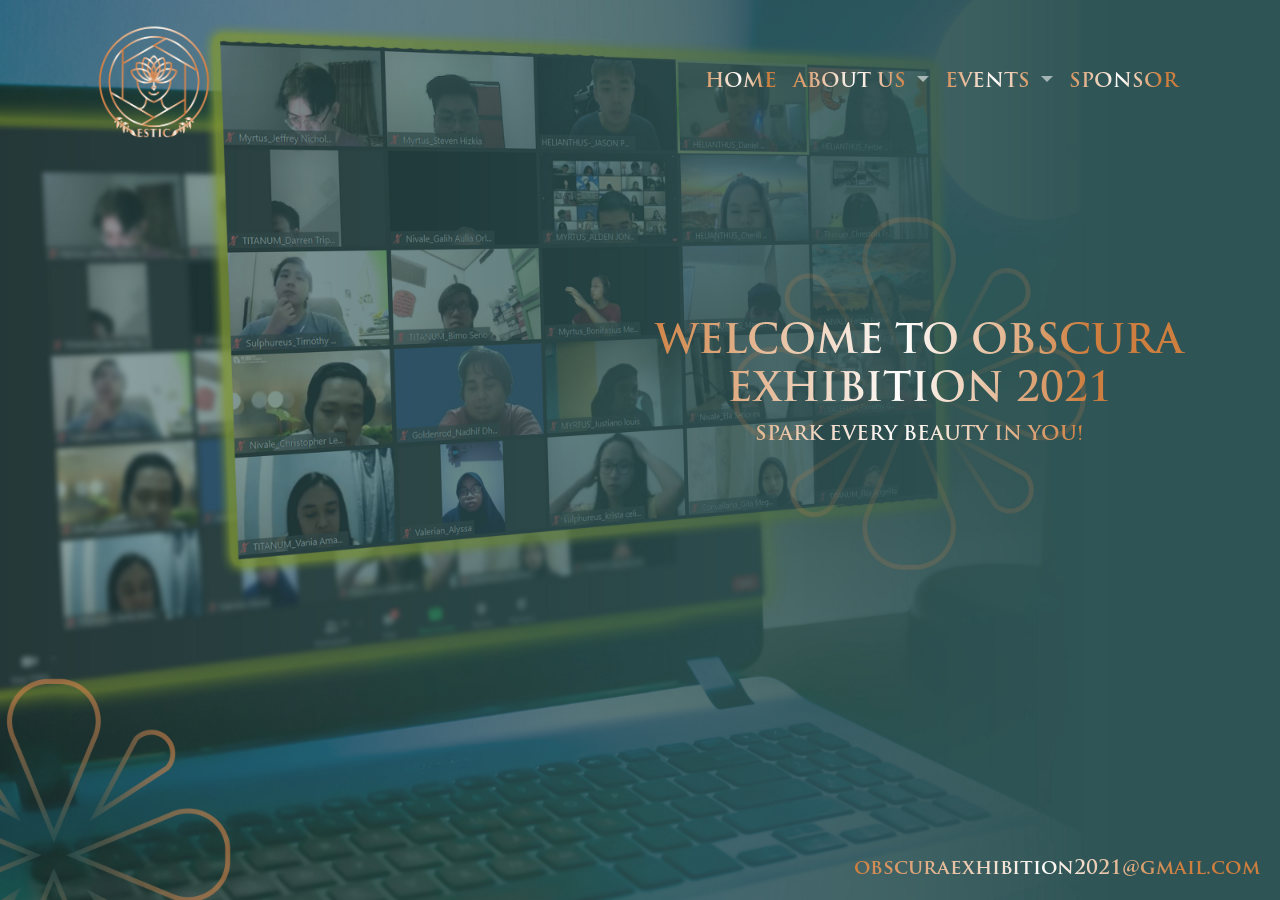
==== index.html @ 289a25be "70%" ====
<!DOCTYPE html>
<html lang="en">
  <head>
    <meta charset="UTF-8" />
    <meta http-equiv="X-UA-Compatible" content="IE=edge" />
    <meta name="viewport" content="width=device-width, initial-scale=1.0" />
    <title>Obscura Exhibition Estic</title>

    <!-- Latest compiled and minified CSS -->
    <link href="https://cdn.jsdelivr.net/npm/bootstrap@5.0.0-beta2/dist/css/bootstrap.min.css" rel="stylesheet" integrity="sha384-BmbxuPwQa2lc/FVzBcNJ7UAyJxM6wuqIj61tLrc4wSX0szH/Ev+nYRRuWlolflfl" crossorigin="anonymous" />
    <link rel="stylesheet" href="main.css">

    <!-- jQuery library -->
    <script src="https://ajax.googleapis.com/ajax/libs/jquery/3.5.1/jquery.min.js"></script>

    <!-- Latest compiled JavaScript -->
    <script src="https://cdn.jsdelivr.net/npm/bootstrap@5.0.0-beta2/dist/js/bootstrap.bundle.min.js" integrity="sha384-b5kHyXgcpbZJO/tY9Ul7kGkf1S0CWuKcCD38l8YkeH8z8QjE0GmW1gYU5S9FOnJ0" crossorigin="anonymous"></script>

  </head>
  <body>
    <!-- Start Navbar -->
    <div class="container">
      <nav class="navbar navbar-expand-lg navbar-dark">
        <div class="container">
          <a class="navbar-brand" href="index.html"><img style="height: 7.5rem;" src="./img/logo without bg.png" alt="logo"></a>
          <button class="navbar-toggler" type="button" data-bs-toggle="collapse" data-bs-target="#navbarNav" aria-controls="navbarNav" aria-expanded="false" aria-label="Toggle navigation">
            <span class="navbar-toggler-icon"></span>
          </button>
          <div class="collapse navbar-collapse" id="navbarNav">
            <ul class="navbar-nav ms-auto">
              <li class="nav-item fontGoldNav">
                <a class="nav-link active" aria-current="page" href="index.html">Home</a>
              </li>
              <li class="nav-item dropdown ">
                <a class="nav-link dropdown-toggle fontGoldNav" href="" id="navbarDropdownMenuLink" role="button" data-bs-toggle="dropdown" aria-expanded="false">
                  About Us
                </a>
                <ul class="dropdown-menu" aria-labelledby="navbarDropdownMenuLink">
                  <li><a class="dropdown-item" href="about/comitee.html">OUR COMMITTEE</a></li>
                  <li><a class="dropdown-item" href="about/estic.html">ESTIC</a></li>
                  <li><a class="dropdown-item" href="about/index.html">OBSCURA</a></li>
                </ul>
              </li>
              <li class="nav-item dropdown ">
                <a class="nav-link dropdown-toggle fontGoldNav" href="" id="navbarDropdownMenuLink" role="button" data-bs-toggle="dropdown" aria-expanded="false">
                  Events
                </a>
                <ul class="dropdown-menu" aria-labelledby="navbarDropdownMenuLink">
                  <li><a class="dropdown-item" href="./exhibition/competition.html">COMPETITION</a></li>
                  <li><a class="dropdown-item" href="events_galleryOpening.html">GALLERY</a></li>
                  <li><a class="dropdown-item" href="./exhibition/live-streaming.html">STREAMING</a></li>
                </ul>
              </li>
              <li class="nav-item fontGoldNav">
                <a class="nav-link" href="#">SPONSOR</a>
              </li>
            </ul>
          </div>
        </div>
      </nav>
    <!-- Navbar End -->
    <div class="container">
      <div class="row" style="text-align: center; margin-top: 15%;">
        <div class="col-sm-6" style="margin-top: 20%;">
          
        </div>
        <div class="col-sm-6 fontGold">
          <h1>WELCOME TO OBSCURA EXHIBITION 2021</h1>
          <h5>Spark every beauty in you!</h5>
        </div>
      </div>
    </div>
  </div>


<!-- Footer -->
<footer class="footer">
    <div class="position-absolute bottom-0 end-0 fontGold" style="margin-right: 20px; text-transform: lowercase;">
      <p>obscuraexhibition2021@gmail.com</p>
    </div>
</footer>
<!-- Footer -->
    
  </body>
</html>
---- main.css ----
@font-face {
    font-family: bodyFontReg;
    src: url(/font/baru/TrajanPro-Bold.otf);
    font-weight: bold;
  }
  body {
    background-image: url("./img/bg_home_page.jpg");
    background-size: cover;
    min-height: 100vh;
    padding: 1vh 5vw;
    font-family: "bodyFontReg";
    font-weight: 900;
    overflow: hidden;
  }
  .navMenu {
    font-weight: bold;
    color: goldenrod;
    margin-top: -60px;
  }
  .dropdown-menu {
    background-color:  #a56231;
    border-radius: 0px;
    border: transparent;
    color: white;
    font-size: 0.8rem;
    letter-spacing: 2px;
  }
  .dropdown-menu li a{
    color: aliceblue;
  }
  .dropdown-menu li a:hover {
    background-color:  #ca783e;
    color: aliceblue;
  }
  .fontGoldNav {
    background: linear-gradient(to right, #ce7e3e, #ffff 47%, #ce7e3e 80%);
    -webkit-background-clip: text;
    -webkit-text-fill-color: transparent; 
    position: relative;
    text-transform: uppercase;	
    margin: 0;
    font-size: 20px;
  }
  .fontGold {
    /* background: linear-gradient(to right, #cfc09f 22%,#634f2c 24%, #cfc09f 26%, #cfc09f 27%,#ffecb3 40%,#3a2c0f 78%);  */
    background: linear-gradient(to right, #ce7e3e, #ffff 47%, #ce7e3e 80%);
    -webkit-background-clip: text;
    -webkit-text-fill-color: transparent;
    position: relative;
    text-transform: uppercase;	
    margin: 0;
    font-size: 20px;
    
  }
  .footer {
    position: fixed;
    left: 0;
    bottom: 0;
    width: 100%;
    color: white;
    float: right;
    background-color: transparent;
    text-transform: lowercase;
  }
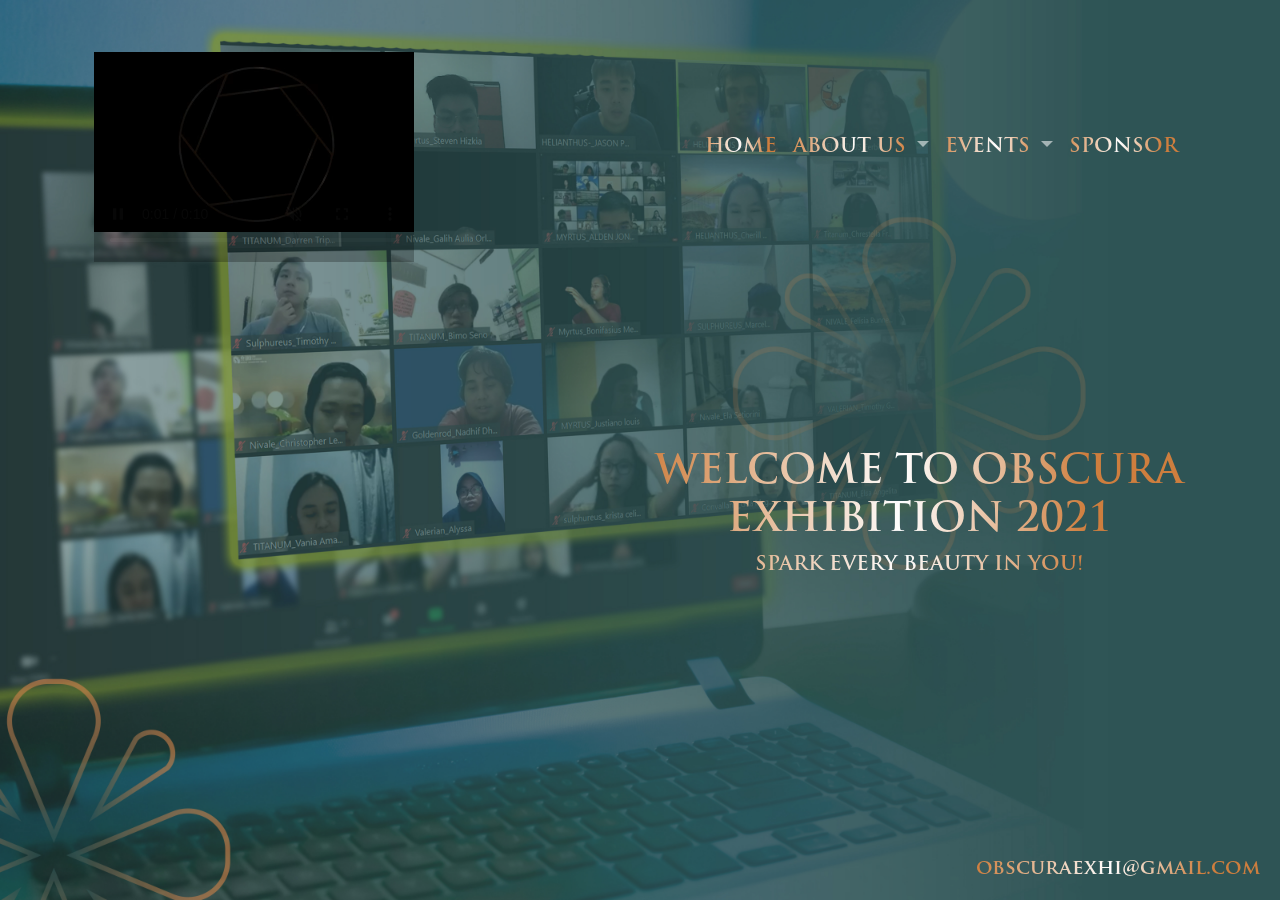
==== commit 911724eb: "revisi1" ====
--- a/index.html
+++ b/index.html
@@ -5,6 +5,7 @@
     <meta http-equiv="X-UA-Compatible" content="IE=edge" />
     <meta name="viewport" content="width=device-width, initial-scale=1.0" />
     <title>Obscura Exhibition Estic</title>
+    <link rel="icon" href="./icon.ico">
 
     <!-- Latest compiled and minified CSS -->
     <link href="https://cdn.jsdelivr.net/npm/bootstrap@5.0.0-beta2/dist/css/bootstrap.min.css" rel="stylesheet" integrity="sha384-BmbxuPwQa2lc/FVzBcNJ7UAyJxM6wuqIj61tLrc4wSX0szH/Ev+nYRRuWlolflfl" crossorigin="anonymous" />
@@ -16,15 +17,21 @@
     <!-- Latest compiled JavaScript -->
     <script src="https://cdn.jsdelivr.net/npm/bootstrap@5.0.0-beta2/dist/js/bootstrap.bundle.min.js" integrity="sha384-b5kHyXgcpbZJO/tY9Ul7kGkf1S0CWuKcCD38l8YkeH8z8QjE0GmW1gYU5S9FOnJ0" crossorigin="anonymous"></script>
 
+    <link href="https://unpkg.com/aos@2.3.1/dist/aos.css" rel="stylesheet">
+    <script src="https://unpkg.com/aos@2.3.1/dist/aos.js"></script>
   </head>
-  <body>
+  <body > 
     <!-- Start Navbar -->
     <div class="container">
       <nav class="navbar navbar-expand-lg navbar-dark">
         <div class="container">
-          <a class="navbar-brand" href="index.html"><img style="height: 7.5rem;" src="./img/logo without bg.png" alt="logo"></a>
+          <a class="navbar-brand" href="index.html">
+            <video width="320" height="240" controls muted autoplay playsinline>
+              <source src="./img/logomain.webm" type="video/webm">
+            </video>
+          </a>
           <button class="navbar-toggler" type="button" data-bs-toggle="collapse" data-bs-target="#navbarNav" aria-controls="navbarNav" aria-expanded="false" aria-label="Toggle navigation">
-            <span class="navbar-toggler-icon"></span>
+            <span class="navbar-toggler-icon"> <video src="img/logomain.webm" style="height: 7.5rem;" loop autoplay></video></span>
           </button>
           <div class="collapse navbar-collapse" id="navbarNav">
             <ul class="navbar-nav ms-auto">
@@ -47,7 +54,7 @@
                 </a>
                 <ul class="dropdown-menu" aria-labelledby="navbarDropdownMenuLink">
                   <li><a class="dropdown-item" href="./exhibition/competition.html">COMPETITION</a></li>
-                  <li><a class="dropdown-item" href="events_galleryOpening.html">GALLERY</a></li>
+                  <li><a class="dropdown-item" href="./exhibition/gallery-opening.html">GALLERY</a></li>
                   <li><a class="dropdown-item" href="./exhibition/live-streaming.html">STREAMING</a></li>
                 </ul>
               </li>
@@ -59,13 +66,13 @@
         </div>
       </nav>
     <!-- Navbar End -->
-    <div class="container">
+    <div id="lock" class="container">
       <div class="row" style="text-align: center; margin-top: 15%;">
         <div class="col-sm-6" style="margin-top: 20%;">
-          
+         
         </div>
-        <div class="col-sm-6 fontGold">
-          <h1>WELCOME TO OBSCURA EXHIBITION 2021</h1>
+        <div data-aos-duration="1000" data-aos-easing="ease-in-out" data-aos-delay="1500" data-aos="fade-left" class="col-sm-6 fontGold">
+          <h1 >WELCOME TO OBSCURA EXHIBITION 2021</h1>
           <h5>Spark every beauty in you!</h5>
         </div>
       </div>
@@ -76,10 +83,21 @@
 <!-- Footer -->
 <footer class="footer">
     <div class="position-absolute bottom-0 end-0 fontGold" style="margin-right: 20px; text-transform: lowercase;">
-      <p>obscuraexhibition2021@gmail.com</p>
+      <p>obscuraexhi@gmail.com</p>
     </div>
 </footer>
 <!-- Footer -->
-    
+  
+<script>
+  $(document).ready(function() {
+		$("#lock").lock();
+	});
+</script>
   </body>
 </html>
+<script>
+  AOS.init();
+</script>
+
+
+<!-- <img style="height: 7.5rem;" src="./img/logo without bg.png" alt="logo"> -->
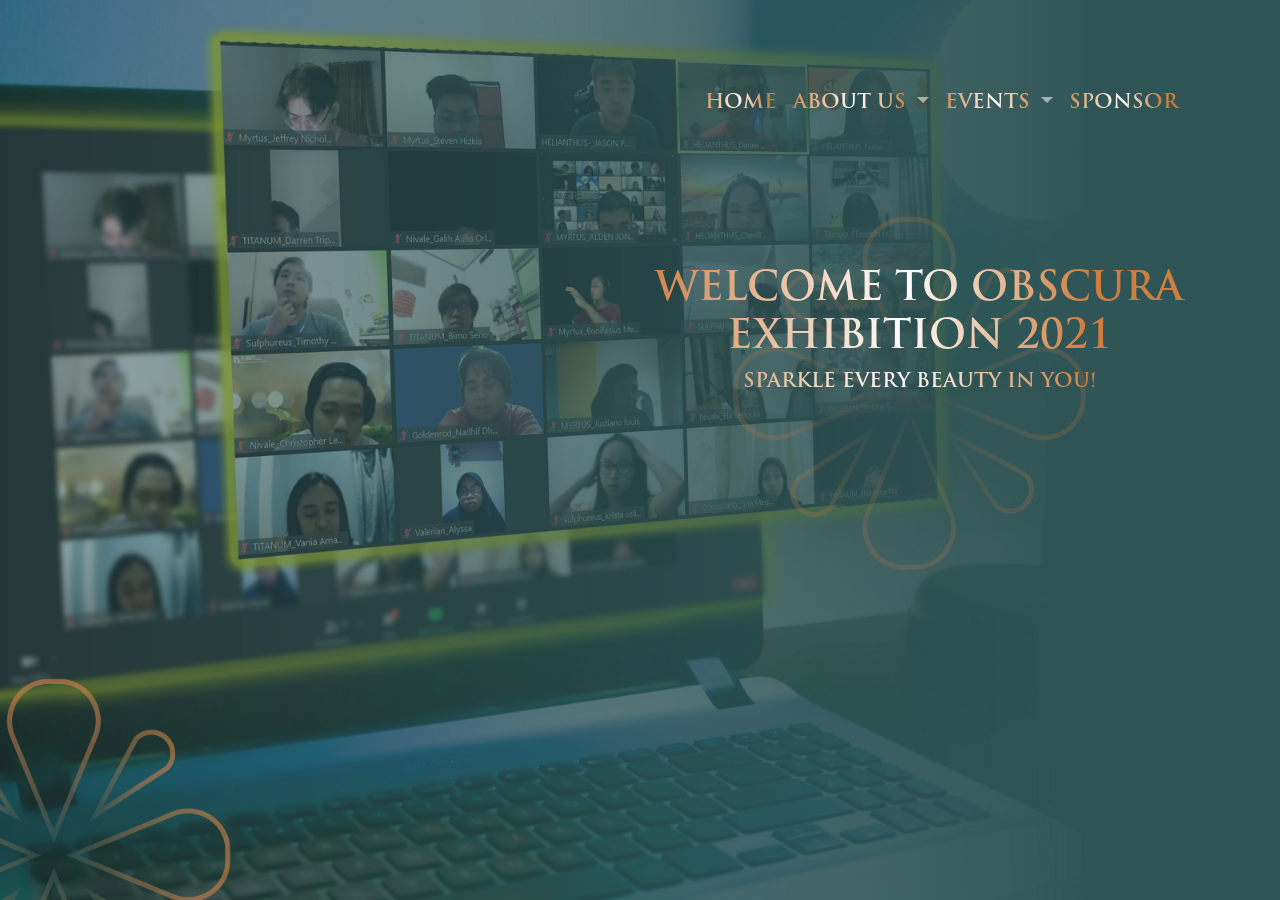
==== commit 972ec13d: "revisi1" ====
--- a/index.html
+++ b/index.html
@@ -20,32 +20,31 @@
     <link href="https://unpkg.com/aos@2.3.1/dist/aos.css" rel="stylesheet">
     <script src="https://unpkg.com/aos@2.3.1/dist/aos.js"></script>
   </head>
-  <body > 
-    <!-- Start Navbar -->
-    <div class="container">
+  <body class="bg"> 
+    <div class="container" >
       <nav class="navbar navbar-expand-lg navbar-dark">
-        <div class="container">
-          <a class="navbar-brand" href="index.html">
-            <video width="320" height="240" controls muted autoplay playsinline>
+        <div class="container" style="text-align: center; margin-top: -60px;">
+          <a class="navbar-brand" href="./../index.html" style="text-align:center; max-width: 250px;">
+            <video width="270" height="290" muted autoplay playsinline>
               <source src="./img/logomain.webm" type="video/webm">
             </video>
           </a>
           <button class="navbar-toggler" type="button" data-bs-toggle="collapse" data-bs-target="#navbarNav" aria-controls="navbarNav" aria-expanded="false" aria-label="Toggle navigation">
-            <span class="navbar-toggler-icon"> <video src="img/logomain.webm" style="height: 7.5rem;" loop autoplay></video></span>
+            <span class="navbar-toggler-icon"></span>
           </button>
-          <div class="collapse navbar-collapse" id="navbarNav">
+          <div class="collapse navbar-collapse" id="navbarNav" style="text-align: left;">
             <ul class="navbar-nav ms-auto">
               <li class="nav-item fontGoldNav">
-                <a class="nav-link active" aria-current="page" href="index.html">Home</a>
+                <a class="nav-link active" aria-current="page" href="./../index.html">Home</a>
               </li>
               <li class="nav-item dropdown ">
                 <a class="nav-link dropdown-toggle fontGoldNav" href="" id="navbarDropdownMenuLink" role="button" data-bs-toggle="dropdown" aria-expanded="false">
                   About Us
                 </a>
                 <ul class="dropdown-menu" aria-labelledby="navbarDropdownMenuLink">
-                  <li><a class="dropdown-item" href="about/comitee.html">OUR COMMITTEE</a></li>
-                  <li><a class="dropdown-item" href="about/estic.html">ESTIC</a></li>
-                  <li><a class="dropdown-item" href="about/index.html">OBSCURA</a></li>
+                  <li><a class="dropdown-item" href="./../about/comitee.html">OUR COMMITTEE</a></li>
+                  <li><a class="dropdown-item" href="./../about/estic.html">ESTIC</a></li>
+                  <li><a class="dropdown-item" href="./../about/index.html">OBSCURA</a></li>
                 </ul>
               </li>
               <li class="nav-item dropdown ">
@@ -53,9 +52,9 @@
                   Events
                 </a>
                 <ul class="dropdown-menu" aria-labelledby="navbarDropdownMenuLink">
-                  <li><a class="dropdown-item" href="./exhibition/competition.html">COMPETITION</a></li>
-                  <li><a class="dropdown-item" href="./exhibition/gallery-opening.html">GALLERY</a></li>
-                  <li><a class="dropdown-item" href="./exhibition/live-streaming.html">STREAMING</a></li>
+                  <li><a class="dropdown-item" href="./competition.html">COMPETITION</a></li>
+                  <li><a class="dropdown-item" href="./gallery-opening.html">GALLERY</a></li>
+                  <li><a class="dropdown-item" href="live-streaming.html">STREAMING</a></li>
                 </ul>
               </li>
               <li class="nav-item fontGoldNav">
@@ -65,27 +64,20 @@
           </div>
         </div>
       </nav>
-    <!-- Navbar End -->
-    <div id="lock" class="container">
-      <div class="row" style="text-align: center; margin-top: 15%;">
-        <div class="col-sm-6" style="margin-top: 20%;">
-         
-        </div>
-        <div data-aos-duration="1000" data-aos-easing="ease-in-out" data-aos-delay="1500" data-aos="fade-left" class="col-sm-6 fontGold">
-          <h1 >WELCOME TO OBSCURA EXHIBITION 2021</h1>
-          <h5>Spark every beauty in you!</h5>
+
+      <div id="lock" class="container">
+        <div class="row" style="text-align: center;">
+          <div class="col-sm-6" style="margin-top: 25%;">
+           
+          </div>
+          <div data-aos-duration="1000" data-aos-easing="ease-in-out" data-aos-delay="1500" data-aos="fade-left" class="col-sm-6 fontGold">
+            <h1 >WELCOME TO OBSCURA EXHIBITION 2021</h1>
+            <h5>Sparkle every beauty in you!</h5>
+          </div>
         </div>
       </div>
+
     </div>
-  </div>
-
-
-<!-- Footer -->
-<footer class="footer">
-    <div class="position-absolute bottom-0 end-0 fontGold" style="margin-right: 20px; text-transform: lowercase;">
-      <p>obscuraexhi@gmail.com</p>
-    </div>
-</footer>
 <!-- Footer -->
   
 <script>
--- a/main.css
+++ b/main.css
@@ -3,7 +3,7 @@
     src: url(/font/baru/TrajanPro-Bold.otf);
     font-weight: bold;
   }
-  body {
+  /* body {
     background-image: url("./img/bg_home_page.jpg");
     background-size: cover;
     min-height: 100vh;
@@ -11,11 +11,21 @@
     font-family: "bodyFontReg";
     font-weight: 900;
     overflow: hidden;
+    background-repeat: no-repeat;
+  } */
+  .bg {
+    height:100%; 
+    background-repeat: no-repeat; 
+    background-image: url("./img/bg_home_page.jpg");
+    background-size: cover;
+    background-attachment: fixed;
+    font-family: "bodyFontReg", sans-serif;
+    color: aliceblue;
   }
-  .navMenu {
-    font-weight: bold;
-    color: goldenrod;
-    margin-top: -60px;
+
+  nav{
+    /* margin-top: -100px; */
+    /* margin-left: -250px; */
   }
   .dropdown-menu {
     background-color:  #a56231;
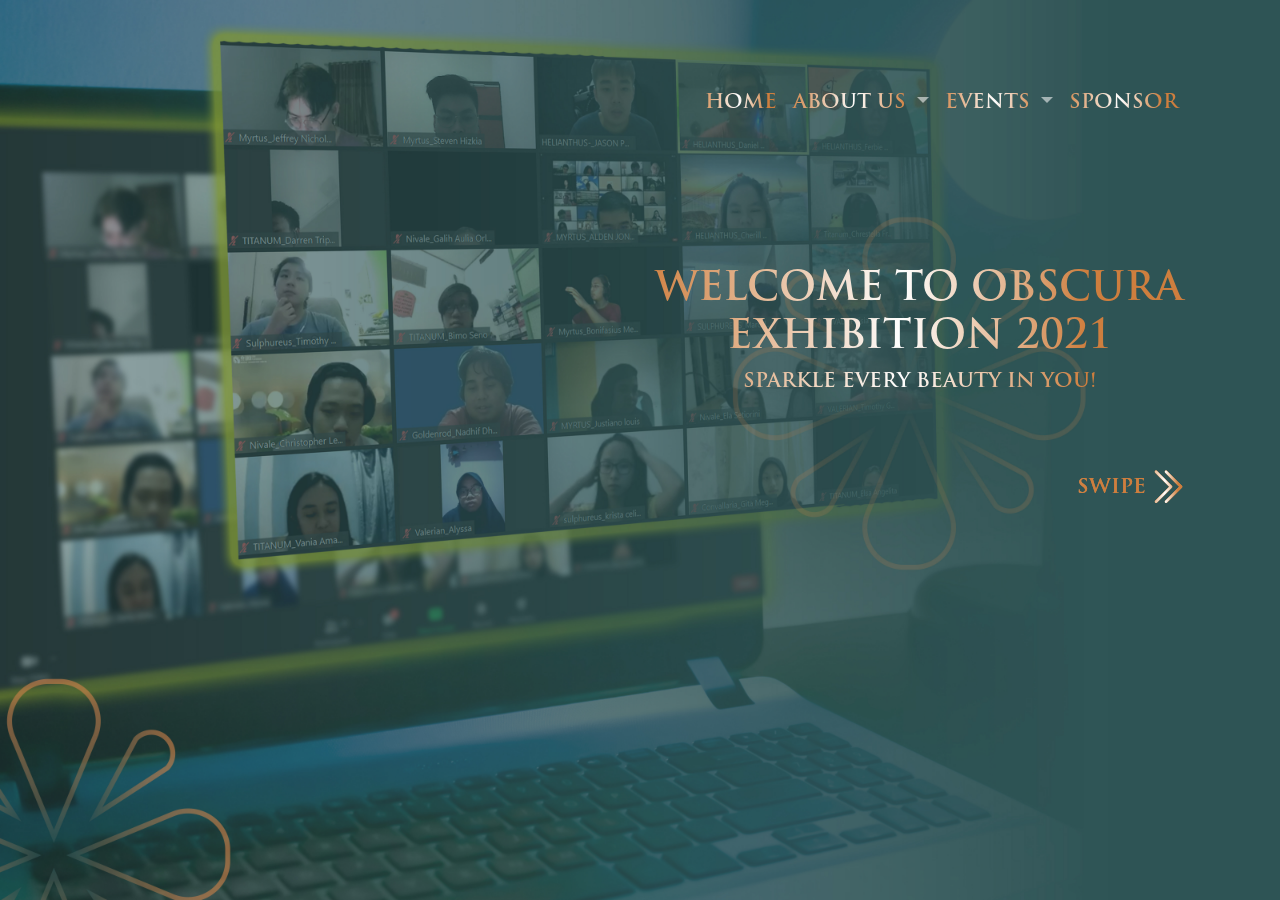
==== commit 6ecba7d2: "revisi3" ====
--- a/index.html
+++ b/index.html
@@ -9,6 +9,7 @@
 
     <!-- Latest compiled and minified CSS -->
     <link href="https://cdn.jsdelivr.net/npm/bootstrap@5.0.0-beta2/dist/css/bootstrap.min.css" rel="stylesheet" integrity="sha384-BmbxuPwQa2lc/FVzBcNJ7UAyJxM6wuqIj61tLrc4wSX0szH/Ev+nYRRuWlolflfl" crossorigin="anonymous" />
+    <link rel="stylesheet" href="https://cdn.jsdelivr.net/npm/bootstrap-icons@1.4.1/font/bootstrap-icons.css">
     <link rel="stylesheet" href="main.css">
 
     <!-- jQuery library -->
@@ -42,9 +43,9 @@
                   About Us
                 </a>
                 <ul class="dropdown-menu" aria-labelledby="navbarDropdownMenuLink">
-                  <li><a class="dropdown-item" href="./../about/comitee.html">OUR COMMITTEE</a></li>
-                  <li><a class="dropdown-item" href="./../about/estic.html">ESTIC</a></li>
-                  <li><a class="dropdown-item" href="./../about/index.html">OBSCURA</a></li>
+                  <li><a class="dropdown-item" href="./about/comitee.html">OUR COMMITTEE</a></li>
+                  <li><a class="dropdown-item" href="./about/estic.html">ESTIC</a></li>
+                  <li><a class="dropdown-item" href="./about/index.html">OBSCURA</a></li>
                 </ul>
               </li>
               <li class="nav-item dropdown ">
@@ -52,9 +53,9 @@
                   Events
                 </a>
                 <ul class="dropdown-menu" aria-labelledby="navbarDropdownMenuLink">
-                  <li><a class="dropdown-item" href="./competition.html">COMPETITION</a></li>
-                  <li><a class="dropdown-item" href="./gallery-opening.html">GALLERY</a></li>
-                  <li><a class="dropdown-item" href="live-streaming.html">STREAMING</a></li>
+                  <li><a class="dropdown-item" href="./exhibition/competition.html">COMPETITION</a></li>
+                  <li><a class="dropdown-item" href="./exhibition">GALLERY</a></li>
+                  <li><a class="dropdown-item" href="./exhibition/live-streaming.html">STREAMING</a></li>
                 </ul>
               </li>
               <li class="nav-item fontGoldNav">
@@ -73,6 +74,16 @@
           <div data-aos-duration="1000" data-aos-easing="ease-in-out" data-aos-delay="1500" data-aos="fade-left" class="col-sm-6 fontGold">
             <h1 >WELCOME TO OBSCURA EXHIBITION 2021</h1>
             <h5>Sparkle every beauty in you!</h5>
+            <br><br>
+            <div id="scroll" class="scrollCont" style="text-align: center;">
+              <a href="exhibition/" style="float: right;">
+                <div class="d-flex">
+
+                  <p style="margin-top:11px;">SWIPE </p>
+                  <i class="bi bi-chevron-double-right scroll" style="margin-bottom: -0px;"></i> 
+                </div>
+              </a>
+            </div>
           </div>
         </div>
       </div>
--- a/main.css
+++ b/main.css
@@ -71,4 +71,11 @@
     float: right;
     background-color: transparent;
     text-transform: lowercase;
+  }
+
+  .scroll {
+    font-size: 40px;
+    background: linear-gradient(to right, #ce7e3e, #ffff 47%, #ce7e3e 80%);
+    -webkit-background-clip: text;
+    -webkit-text-fill-color: transparent;
   }
